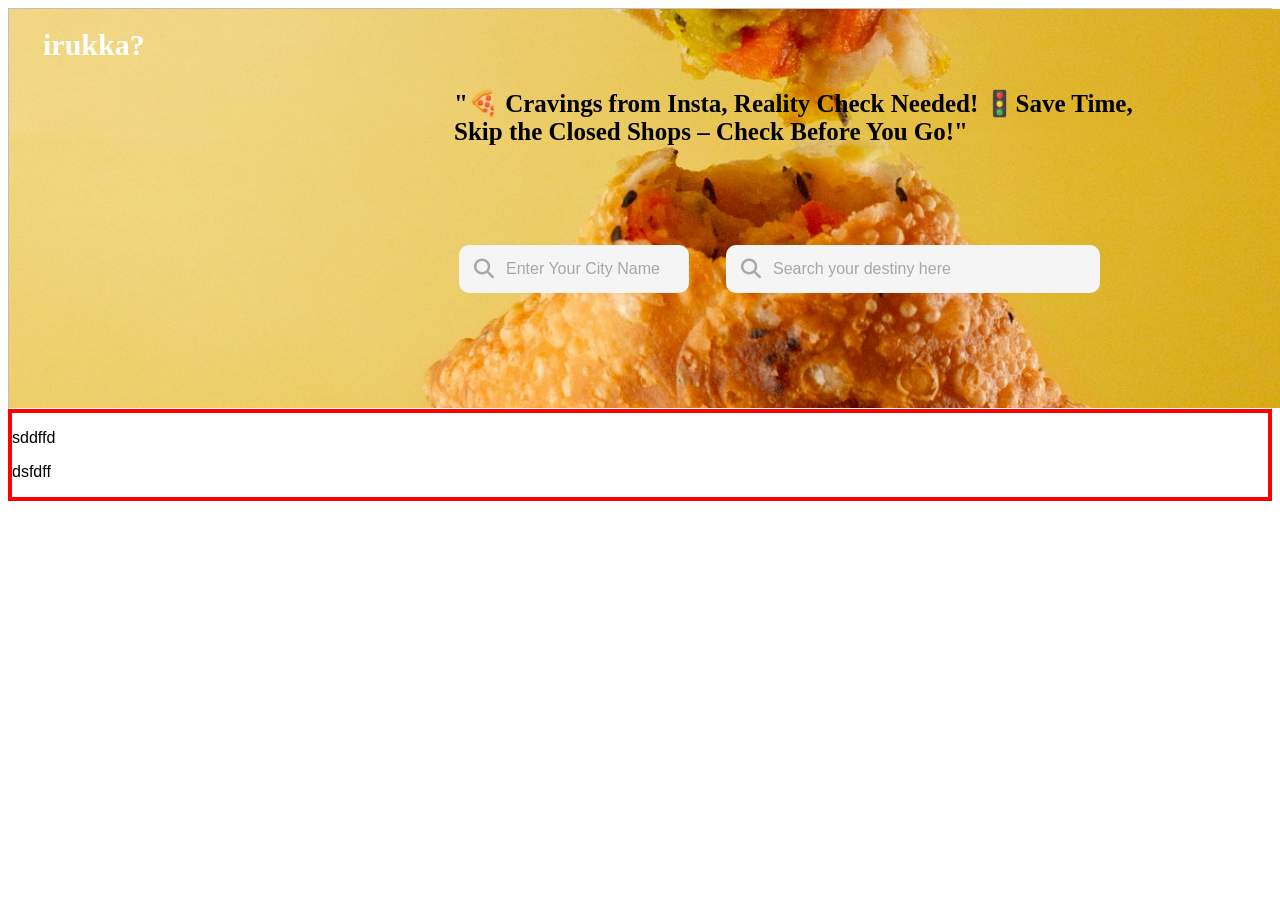
==== main.html @ 750455b7 "Main Page of Irukka Design Started & Half UI is Completed!" ====
<!DOCTYPE html>

<html>

<head>
    <title>Irukka</title>
    <link rel="stylesheet" href="main_style.css">
    <link rel="stylesheet" href="https://cdnjs.cloudflare.com/ajax/libs/font-awesome/6.5.0/css/all.min.css">
</head>

<body>

    <div class="bg_class">

        <div class="upimage">
            <div class="headtitle">irukka?</div>
            <img src="images/9367d22054379d573f917393df0c173ae35a3256.jpg" class="upimg">
            <button class="btntitle">Login</button>
            <div class="mainsenten">"🍕 Cravings from Insta, Reality Check Needed! 🚦Save Time, Skip the Closed Shops – Check Before You Go!"</div>
            <!-- <input class="srcarea" placeholder=""> -->
             <div class="srcarea">
            <i class="fa-solid fa-magnifying-glass"></i>
            <input placeholder="Enter Your City Name">
            </div>

             <div class="srcarea1">
            <i class="fa-solid fa-magnifying-glass"></i>
            <input placeholder="Search your destiny here">
            </div>
        </div>

        <div class="shoplist">
            <p>sddffd</p>
            <p>dsfdff</p>
        </div>

    </div>

</body>

</html>
---- main_style.css ----
body {
  overflow: hidden;
  font-family: Arial;
  position: relative;
}

.bg_class{
    position: relative;
    display: flex;
    flex-direction: column;
}

.upimage{
  border-width: 1px;
  flex: 1;
  border-style: solid;
  border-color: rgb(192,192, 192);
  position: relative;
}

.shoplist{
      flex: 1;
      /* background-color: brown; */
        border-style: solid;
  border-color: red;
  border-width: 4px;
  position: relative;
  margin-top: -4px;
}

.upimg{
  Width : 1520px;
  Height : 399px;
  object-fit:cover;
 }

 .headtitle, .btntitle, .mainsenten, .srcarea, .srcarea1{
   font-family: "Nunito";
   position: absolute;
  }

  .srcarea, .srcarea1{
    width: 200px;
    height: 48px;
    top: 236px;
    left: 450px;
    border-radius: 10px;
    border: 1px;
    background-color: #F5F5F5;
    border-color: #D2D2D2;
    padding: 10px 16px 10px 16px;
    display: flex;
    align-items: center;
    padding: 0 15px;
  }

  .srcarea1{
    width: 344px;
    height: 48px;
    top: 236px;
    left: 717px;
  }

  .srcarea i, .srcarea1 i{
    color: #777;
    font-size: 20px;
  }

  .srcarea input{
    border: none;
    outline: none;
    margin-left: 10px;
    height: 25px;
    width: 178px;
    background-color: #F5F5F5;
    font-size: 16px;
  }

  .srcarea1 input{
    border: none;
    outline: none;
    margin-left: 10px;
    height: 25px;
    width: 500px;
    background-color: #F5F5F5;
    font-size: 16px;
  }

  .srcarea1 ::placeholder, .srcarea1 i, .srcarea i, .srcarea input{
    opacity: 0.60;
  }

  .mainsenten{
    width: 692px;
    height: 79px;
    top: 80px;
    left: 445px;
    color: black;
    font-family: "Nunito";
    font-weight: 700;
    font-style: bold;
    font-size: 25px;
  }

 .headtitle{
  color: white;
   top: 19px;
   left: 34px;
   width: 86px;
   height: 40px;
   font-size: 30px;
   font-weight: 700;
 }

 .btntitle{
   width: 86px;
   height: 48px;
   top: 20px;
   left: 1370px;
   border-radius: 10px;
   border: none;
   padding: 10px;
   gap: 10px;
   background-color: #154617;
   color: #B0EB70;
   font-size: 16px;
   font-weight: 600;
 }
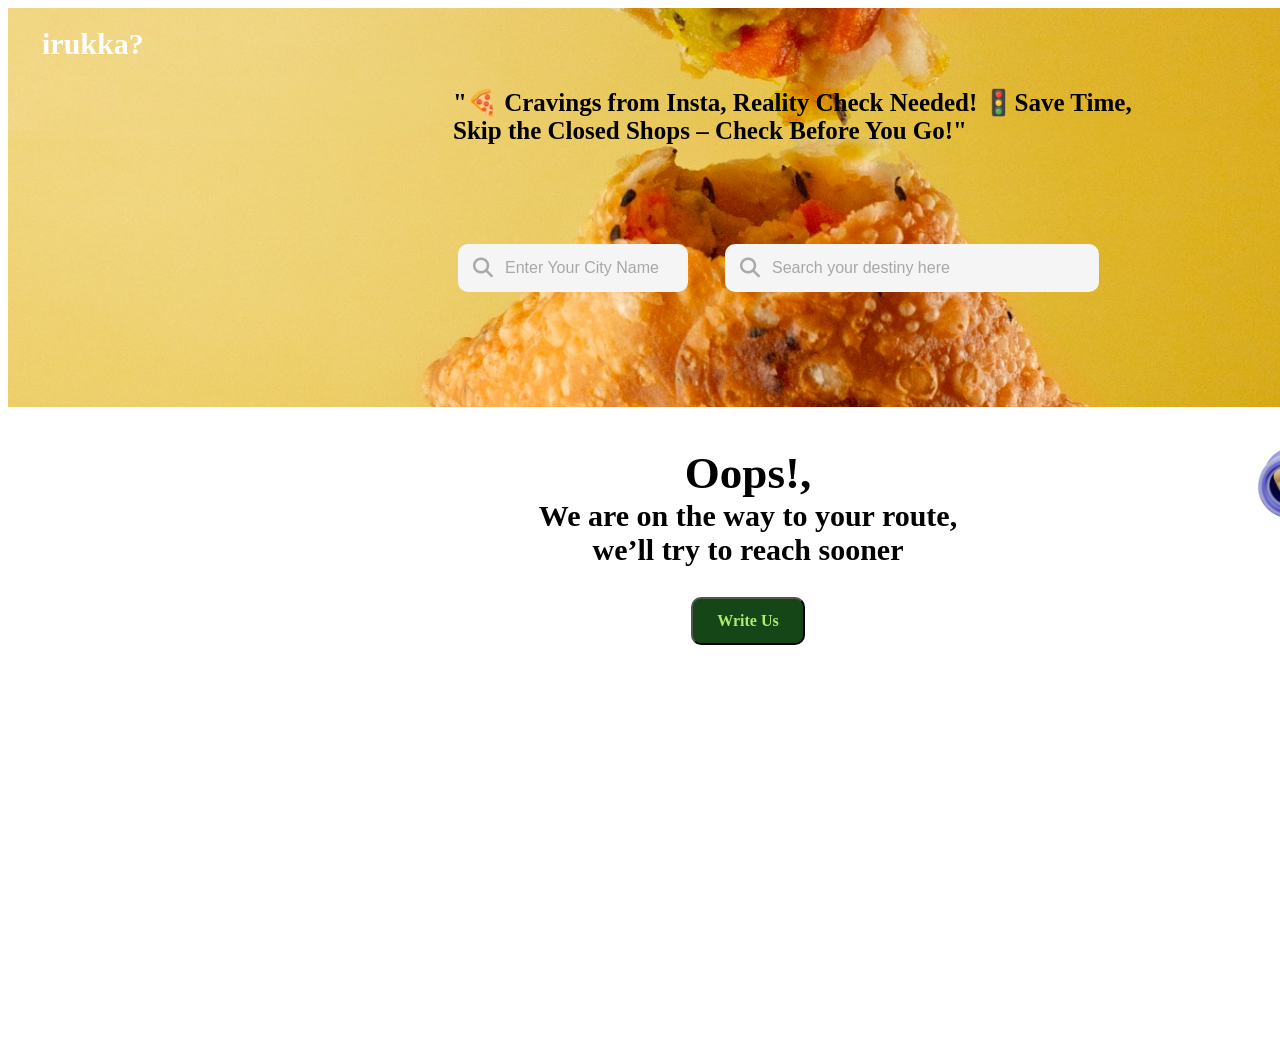
==== commit 2ed18aae: "Main Page 404 Design Completed, when No Shop is available" ====
--- a/main.html
+++ b/main.html
@@ -30,8 +30,17 @@
         </div>
 
         <div class="shoplist">
-            <p>sddffd</p>
-            <p>dsfdff</p>
+           <div class="main_container">
+            
+            <div class="noshopdata">
+                <h2>Oops!,</h2>
+                <p>We are on the way to your route, <br>we’ll try to reach sooner
+            </p>
+               <button class="writeus_btn">Write Us</button>       
+            </div>
+
+            <img src="./images/feb14138168afcca4345533683f89bb42220b2ef.png" class="noresultimg"> 
+            </div> 
         </div>
 
     </div>
--- a/main_style.css
+++ b/main_style.css
@@ -11,19 +11,58 @@
 }
 
 .upimage{
-  border-width: 1px;
-  flex: 1;
-  border-style: solid;
+    flex: 1;
+  /* border-width: 1px; */
+  /* border-style: solid; */
   border-color: rgb(192,192, 192);
   position: relative;
 }
 
+.noresultimg{
+  margin-top: -180px;
+  width: 460px;
+  height: 100%;
+  margin-left: 1180px;
+}
+
+.noshopdata{
+  width: 500px;
+  Height : 299px;
+  margin-top: 40px;
+  font-family: "Nunito";
+  font-weight: 700;
+  font-style: bold;
+  text-align: center;
+  font-size: 30px;
+  margin-left: 490px;
+  position: absolute;
+  /* border: 1px solid blue; */
+}
+
+.writeus_btn{
+  width: 114px;
+  height: 48px;
+  border-radius: 10px;
+  padding: 10px;
+  gap: 10px;
+  background-color: #154617;
+  font-family: "Inter";
+  font-weight: 600;
+  font-size: 16px;
+  margin-top: 30px;
+  color: #B0EB70;
+}
+
+.noshopdata h2, .noshopdata p{
+  margin: 0;
+}
+
 .shoplist{
-      flex: 1;
+  flex: 1;
       /* background-color: brown; */
-        border-style: solid;
+  /* border-style: solid;
   border-color: red;
-  border-width: 4px;
+  border-width: 4px; */
   position: relative;
   margin-top: -4px;
 }
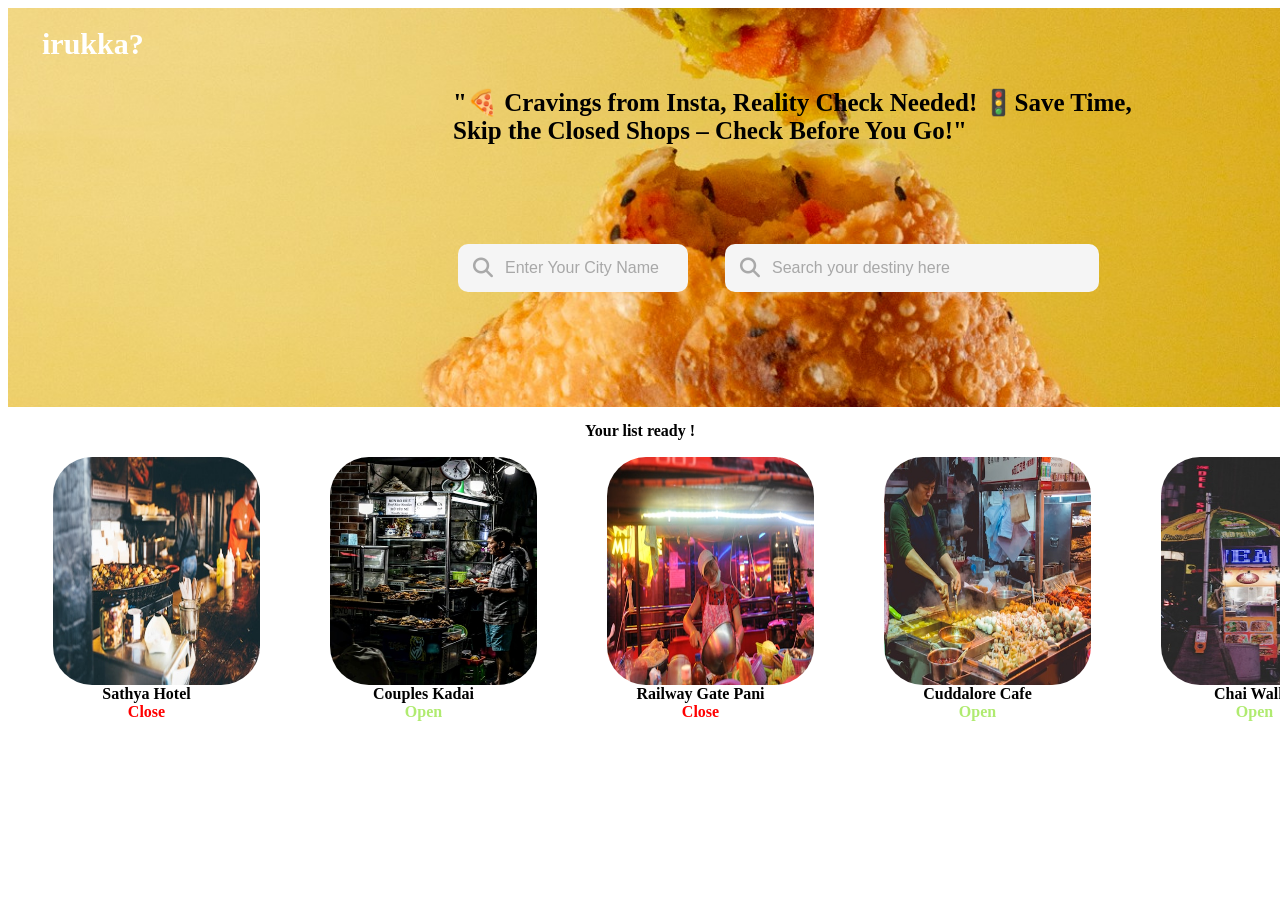
==== commit 8e366ef7: "Shop List display from Main_list.js file using shop_list data, using Js creating html desgin" ====
--- a/main.html
+++ b/main.html
@@ -30,21 +30,33 @@
         </div>
 
         <div class="shoplist">
-           <div class="main_container">
+        
+            <div class="main_container">
             
-            <div class="noshopdata">
+            <!-- <div class="noshopdata">
                 <h2>Oops!,</h2>
                 <p>We are on the way to your route, <br>we’ll try to reach sooner
             </p>
                <button class="writeus_btn">Write Us</button>       
+            
             </div>
 
             <img src="./images/feb14138168afcca4345533683f89bb42220b2ef.png" class="noresultimg"> 
-            </div> 
+  -->
+            <div class="listval">Your list ready !</div>
+
+            <div class="shop_grid" id="shoplist_grid">
+           
+            </div>
+
+
+        </div> 
+        
         </div>
 
     </div>
 
+    <script type="module" src="./Js/main_list.js"></script>
 </body>
 
 </html>
--- a/main_style.css
+++ b/main_style.css
@@ -164,4 +164,68 @@
    color: #B0EB70;
    font-size: 16px;
    font-weight: 600;
- }+ }
+
+ .listval{
+    font-family: "Nunito";
+    font-weight: 900;
+    font-style: bold;
+    font-size: 16px;
+    margin-top: 15px;
+    margin-bottom: 15px;
+    text-align: center;
+ }
+
+ .shop_grid{
+  display: grid;
+  grid-template-columns: repeat(5 ,1fr);
+ }
+
+ .shop_container{
+  padding-bottom: 5px;
+  padding-left: 25px;
+  padding-right: 25px;
+  display: flex;
+  flex-direction: column;
+  /* border-color: red;
+  border-width: 3px;
+  border-style: solid; */
+ }
+
+ .shop_img_container{
+  margin-left: 20px;
+  margin-top: 2px;
+  display: flex;
+  justify-content: center;
+  align-items: center;
+  width: 207px;
+  height: 228px;
+ }
+
+ .shop_imge{
+  /* max-width: 100%; */
+  width: 100%;
+  height: 100%;
+  /* max-height: 100%; */
+  /* margin-left: 40px; */
+  border-radius: 39px;
+ }
+
+ .shop_name,.shop_update, .is_close{
+  font-family: "Nunito";
+  font-weight: 900;
+  font-style: bold;
+  font-size: 16px;
+  /* margin-left: 40px;  */
+  justify-content: center;
+  text-align: center;
+}
+
+ .shop_update
+{
+  color:#B0EB70;
+}
+
+.is_close{
+ color: red;
+}
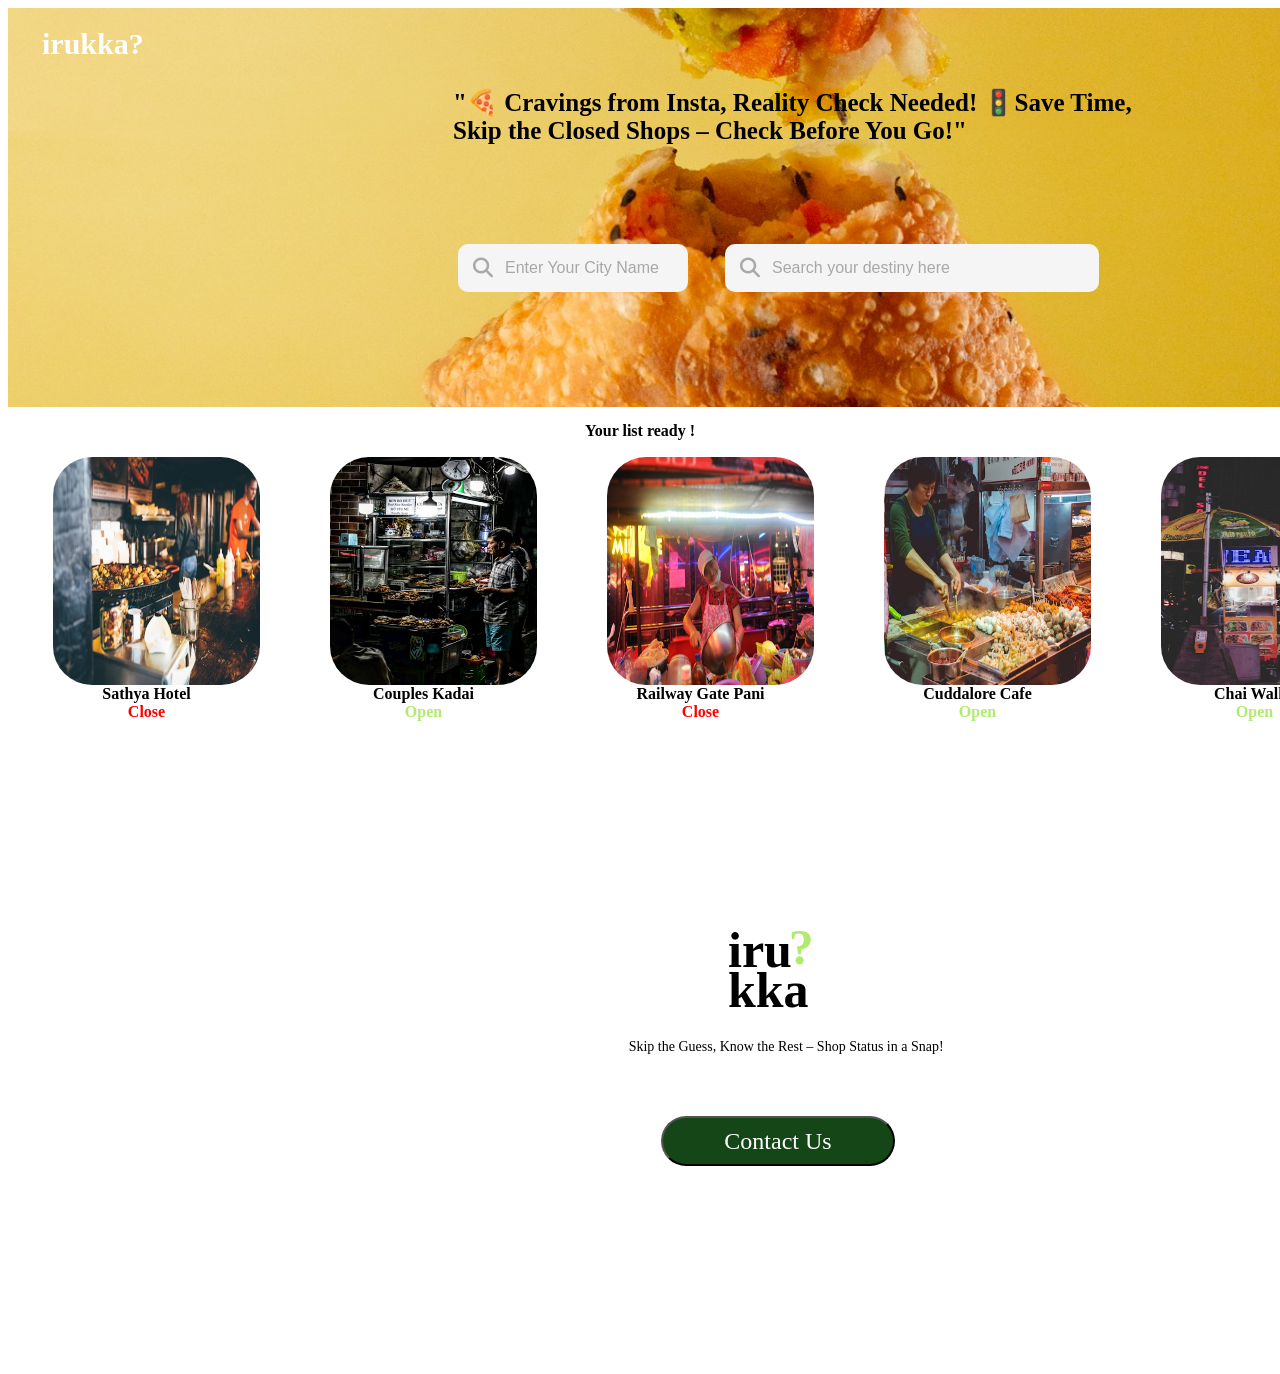
==== commit 2ed99426: "main page pending design completed remainig bottom design and Social Media app logo need to include" ====
--- a/main.html
+++ b/main.html
@@ -47,9 +47,33 @@
 
             <div class="shop_grid" id="shoplist_grid">
            
-            </div>
+            </div> 
 
+          <div class="bottom_design">
+              <div class="textcontainer">
+                    <p class="text1">iru<br>kka</p>
+                    <p class="text2">?</p>
+                    <p class="maintitle">Skip the Guess, Know the Rest – Shop Status in a Snap!</p>
+              </div>
 
+              <button class="contatus">Contact Us</button>
+
+              <!-- <div class="socialmedailink">
+                <div>
+                </div>
+                <div>
+                    <i class="fa-solid fa-magnifying-glass"></i>
+                </div>
+                <div>
+                    <i class="fa-solid fa-magnifying-glass"></i>
+                </div>
+
+             <i class="fa-solid fa-facebook-glass"> </i>
+
+              </div> -->
+          </div>
+        
+        
         </div> 
         
         </div>
--- a/main_style.css
+++ b/main_style.css
@@ -1,7 +1,9 @@
 body {
-  overflow: hidden;
+  overflow-x: hidden;
+  overflow-y: auto;
   font-family: Arial;
   position: relative;
+  padding-bottom: 200px;
 }
 
 .bg_class{
@@ -179,6 +181,7 @@
  .shop_grid{
   display: grid;
   grid-template-columns: repeat(5 ,1fr);
+  row-gap: 30px;
  }
 
  .shop_container{
@@ -229,3 +232,64 @@
 .is_close{
  color: red;
 }
+
+
+.textcontainer{
+  position: absolute;
+  top: 488px;
+  left: 720px;
+  color: black;
+  font-size: 50px;
+  display: flex;
+  font-family: "Nunito";
+  font-style: bold;
+  font-weight: 700;
+}
+
+.maintitle{
+  position: relative;
+  margin-top: 144px;
+  text-align: center;
+  margin-left: -185px;
+  font-family: "Roboto";
+  font-weight: 400;
+  font-size: 14px;
+}
+
+.text1{
+  /* margin: 0; */
+  line-height: 0.8;
+  margin-top: 35px;
+}
+
+
+.text2{
+  margin-left: -20px;
+  margin-top: 23px;
+  color: #B0EB70;
+}
+
+.contatus{
+  width: 234px;
+  height: 50px;
+  margin-top: 390px;
+  margin-left: 653px;
+  border-radius: 30px;
+  padding: 5px 26px 5px 26px;
+  gap: 10px;
+  background-color: #154617;
+  color: white;
+  font-family: "Nunito";
+  font-style:bold;
+  font-size: 24px;
+}
+
+.socialmedailink{
+  border-color: red;
+  border-style: solid;
+  border-width: 1px;
+  display: flex;
+  flex-direction: row;
+  margin-top: 10px;
+  justify-content: space-between;
+}
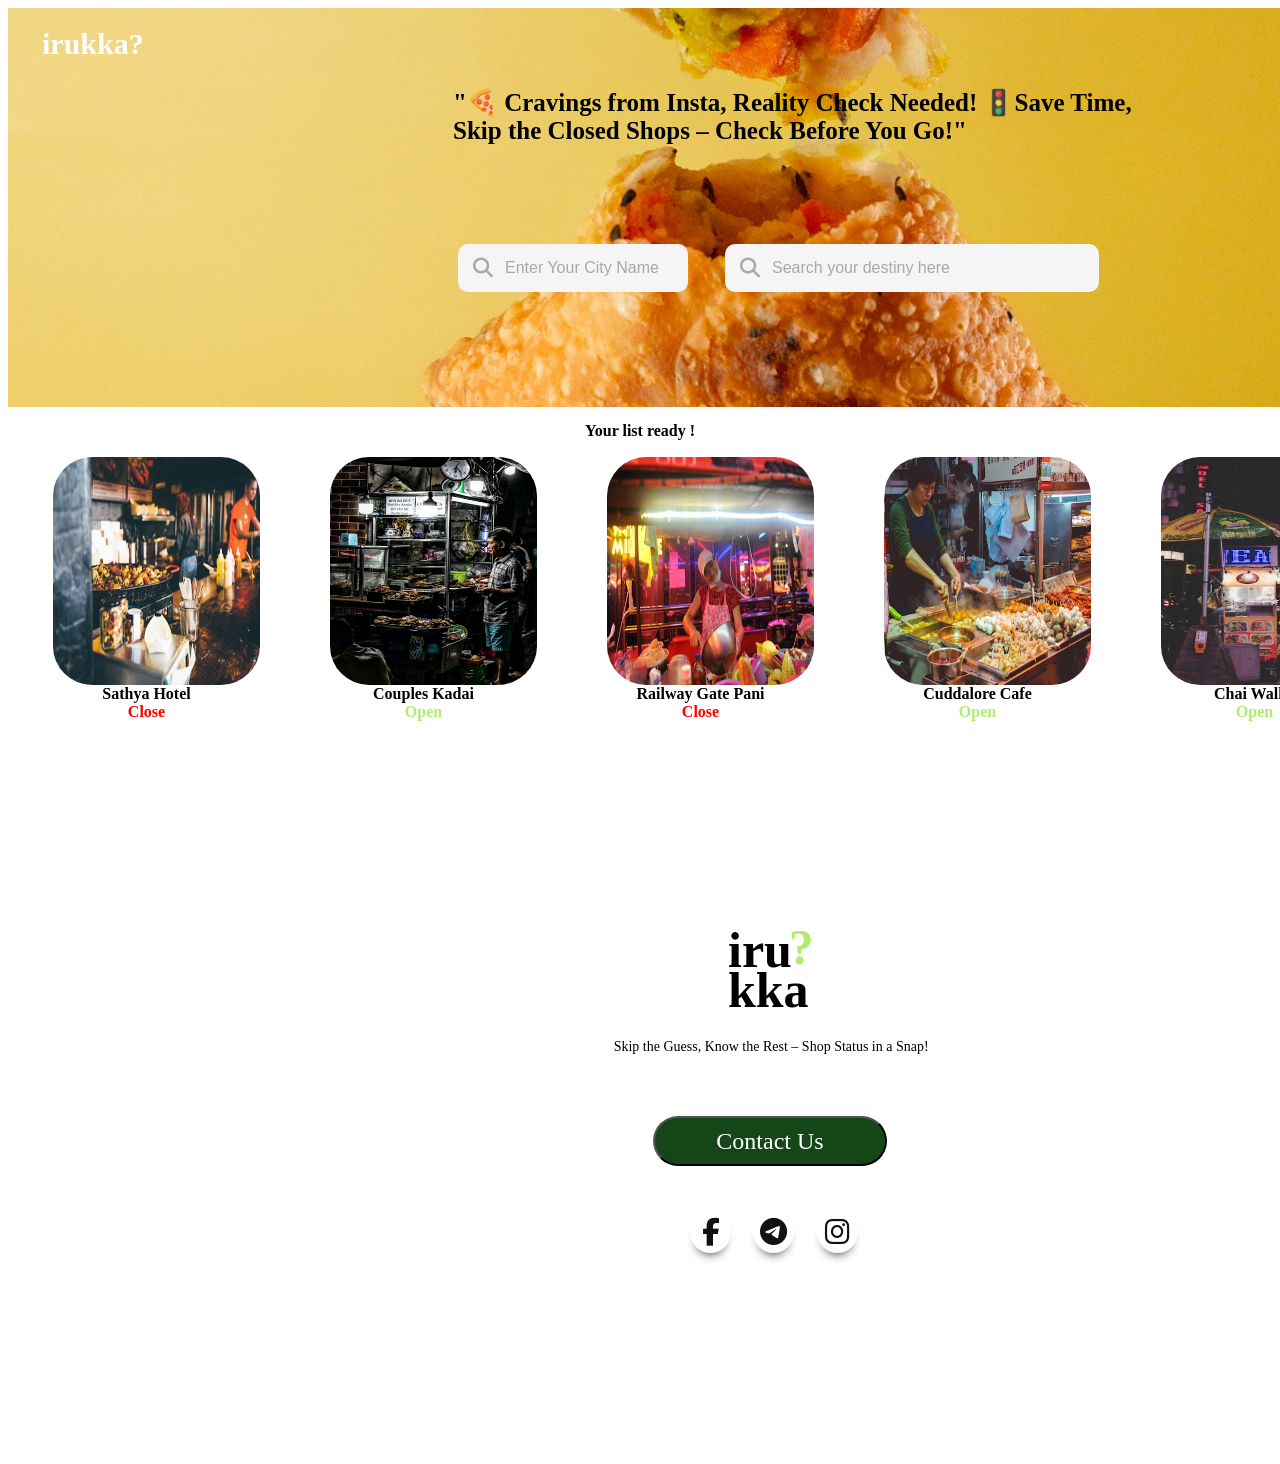
==== commit 2e99a138: "Main Page Design Completed as Per Figma Design in Static Flow\" ====
--- a/main.html
+++ b/main.html
@@ -58,19 +58,18 @@
 
               <button class="contatus">Contact Us</button>
 
-              <!-- <div class="socialmedailink">
-                <div>
-                </div>
-                <div>
-                    <i class="fa-solid fa-magnifying-glass"></i>
-                </div>
-                <div>
-                    <i class="fa-solid fa-magnifying-glass"></i>
-                </div>
+              <div class="socialmedailink">
+                <!-- <div class="facbookhead"> -->
+                   <i class="fa-brands fa-facebook-f"></i>
+                <!-- </div> -->
+                <!-- <div class="telegramhead"> -->
+                    <i class="fa-brands fa-telegram"></i>
+                <!-- </div> -->
+                <!-- <div class="instagramhead"> -->
+                    <i class="fa-brands fa-instagram"></i>
+                <!-- </div> -->
 
-             <i class="fa-solid fa-facebook-glass"> </i>
-
-              </div> -->
+              </div>
           </div>
         
         
--- a/main_style.css
+++ b/main_style.css
@@ -181,7 +181,14 @@
  .shop_grid{
   display: grid;
   grid-template-columns: repeat(5 ,1fr);
-  row-gap: 30px;
+ }
+
+ @media(max-width : 750px) {
+       .shop_grid{
+           display: grid;
+           grid-template-columns: repeat(3 ,1fr);
+           row-gap: 30px;
+      }
  }
 
  .shop_container{
@@ -250,8 +257,8 @@
   position: relative;
   margin-top: 144px;
   text-align: center;
-  margin-left: -185px;
-  font-family: "Roboto";
+  margin-left: -200px;
+  font-family: "Nunito";
   font-weight: 400;
   font-size: 14px;
 }
@@ -273,7 +280,7 @@
   width: 234px;
   height: 50px;
   margin-top: 390px;
-  margin-left: 653px;
+  margin-left: 645px;
   border-radius: 30px;
   padding: 5px 26px 5px 26px;
   gap: 10px;
@@ -285,11 +292,27 @@
 }
 
 .socialmedailink{
-  border-color: red;
-  border-style: solid;
+  /* border-color: red; */
+  /* border-style: solid; */
   border-width: 1px;
-  display: flex;
+  margin-top: 40px;
+ margin-left: 664px;
+  width: 220px;
+  height: 50px;
+  align-content: center;
   flex-direction: row;
-  margin-top: 10px;
-  justify-content: space-between;
-}
+}
+
+.socialmedailink i{
+  font-size: 28px;
+  color: #111;
+  background-color: white;
+  width: 41px;
+  height: 35px;
+  padding-top: 8px;
+  border-radius: 30px;
+  text-align: center;
+  margin-left: 18px;
+  font-weight: normal;
+  box-shadow: 0px 8px 11px -8px black;
+}
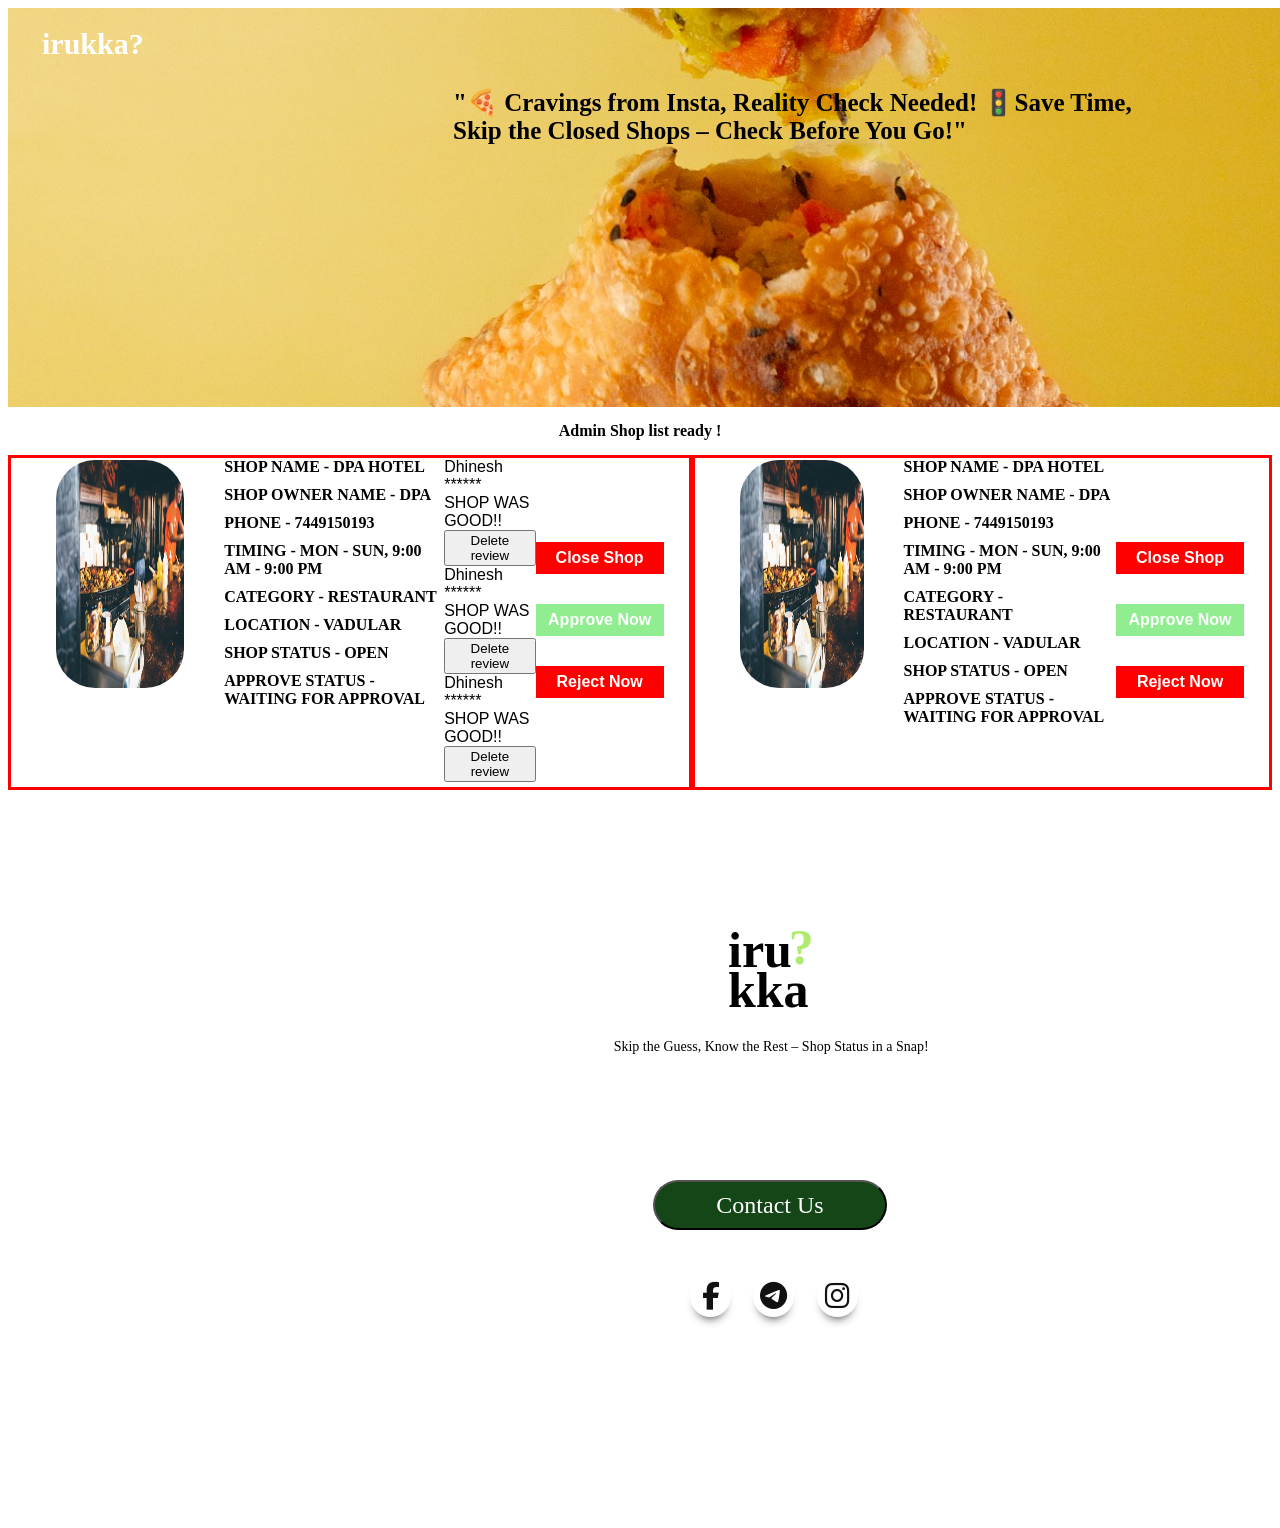
==== commit 4d6ddb13: "Admin page ui and backend connection completed" ====
--- a/main.html
+++ b/main.html
@@ -6,6 +6,8 @@
     <title>Irukka</title>
     <link rel="stylesheet" href="main_style.css">
     <link rel="stylesheet" href="https://cdnjs.cloudflare.com/ajax/libs/font-awesome/6.5.0/css/all.min.css">
+    <meta charset="UTF-8">
+    <meta name="viewport" content="width=device-width, initial-scale=1.0">
 </head>
 
 <body>
@@ -15,18 +17,18 @@
         <div class="upimage">
             <div class="headtitle">irukka?</div>
             <img src="images/9367d22054379d573f917393df0c173ae35a3256.jpg" class="upimg">
-            <button class="btntitle">Login</button>
+            <!-- <button class="btntitle">Login</button> -->
             <div class="mainsenten">"🍕 Cravings from Insta, Reality Check Needed! 🚦Save Time, Skip the Closed Shops – Check Before You Go!"</div>
             <!-- <input class="srcarea" placeholder=""> -->
-             <div class="srcarea">
+             <!-- <div class="srcarea">
             <i class="fa-solid fa-magnifying-glass"></i>
             <input placeholder="Enter Your City Name">
-            </div>
+            </div> -->
 
-             <div class="srcarea1">
+             <!-- <div class="srcarea1">
             <i class="fa-solid fa-magnifying-glass"></i>
             <input placeholder="Search your destiny here">
-            </div>
+            </div> -->
         </div>
 
         <div class="shoplist">
@@ -43,10 +45,98 @@
 
             <img src="./images/feb14138168afcca4345533683f89bb42220b2ef.png" class="noresultimg"> 
   -->
-            <div class="listval">Your list ready !</div>
+            <div class="listval">Admin Shop list ready !</div>
 
             <div class="shop_grid" id="shoplist_grid">
-           
+
+                <div class="shop_container">
+
+                    <div class="shop_img_container">
+                        <img src="./images/shop_list/Sathya_hotal.jpg" class="shop_imge">
+                    </div>
+
+                    <div class="shop_name">
+                        <div>SHOP NAME - DPA HOTEL</div>
+                        <div>SHOP OWNER NAME - DPA</div>
+                        <div>PHONE - 7449150193</div>
+                        <div>TIMING - MON - SUN, 9:00 AM - 9:00 PM </div>
+                        <div>CATEGORY - RESTAURANT</div>
+                        <div>LOCATION - VADULAR</div>
+                        <div>SHOP STATUS - OPEN</div>
+                        <div>APPROVE STATUS - WAITING FOR APPROVAL</div>
+                    </div>
+
+                    <div class="Review_name">
+                        <div>
+                            <div>Dhinesh</div>
+                            <div>******</div>
+                            <div>SHOP WAS GOOD!!</div>
+                            <button>Delete review</button>
+                        </div>
+                        <div>
+                            <div>Dhinesh</div>
+                            <div>******</div>
+                            <div>SHOP WAS GOOD!!</div>
+                            <button>Delete review</button>
+                        </div>
+                         <div>
+                            <div>Dhinesh</div>
+                            <div>******</div>
+                            <div>SHOP WAS GOOD!!</div>
+                            <button>Delete review</button>
+                        </div>
+                    </div>
+
+                    <div class="btn_list">
+                    <button class= "is_close">
+                        Close Shop
+                        </button>
+
+                        <button class= "is_approve">
+                         Approve Now
+                        </button>
+
+                        <button class= "is_reject">
+                         Reject Now
+                        </button>
+</div>
+                    </div>
+
+                     <div class="shop_container">
+
+                    <div class="shop_img_container">
+                        <img src="./images/shop_list/Sathya_hotal.jpg" class="shop_imge">
+                    </div>
+
+                    <div class="shop_name">
+                        <div>SHOP NAME - DPA HOTEL</div>
+                        <div>SHOP OWNER NAME - DPA</div>
+                        <div>PHONE - 7449150193</div>
+                        <div>TIMING - MON - SUN, 9:00 AM - 9:00 PM </div>
+                        <div>CATEGORY - RESTAURANT</div>
+                        <div>LOCATION - VADULAR</div>
+                        <div>SHOP STATUS - OPEN</div>
+                        <div>APPROVE STATUS - WAITING FOR APPROVAL</div>
+                    </div>
+
+                    <div class="btn_list">
+                    <button class= "is_close">
+                        Close Shop
+                        </button>
+
+                        <button class= "is_approve">
+                         Approve Now
+                        </button>
+
+                        <button class= "is_reject">
+                         Reject Now
+                        </button>
+</div>
+                    </div>
+                
+                
+            </div>
+
             </div> 
 
           <div class="bottom_design">
@@ -79,7 +169,7 @@
 
     </div>
 
-    <script type="module" src="./Js/main_list.js"></script>
+    <!-- <script type="module" src="./Js/main_list.js"></script> -->
 </body>
 
 </html>
--- a/main_style.css
+++ b/main_style.css
@@ -179,27 +179,27 @@
  }
 
  .shop_grid{
-  display: grid;
-  grid-template-columns: repeat(5 ,1fr);
- }
-
- @media(max-width : 750px) {
-       .shop_grid{
-           display: grid;
-           grid-template-columns: repeat(3 ,1fr);
-           row-gap: 30px;
-      }
- }
+  display: flex;
+  /* grid-template-columns: repeat(2 ,1fr); */
+  grid-template-columns: repeat(auto-fit, minmax(200px, 1fr));
+ }
+
+@media (max-width: 750px) {
+  .shop_grid {
+    grid-template-columns: repeat(auto-fit, minmax(min(200px, 100%), 1fr));
+    gap: 30px 16px;
+  }
+}
 
  .shop_container{
   padding-bottom: 5px;
   padding-left: 25px;
   padding-right: 25px;
   display: flex;
-  flex-direction: column;
-  /* border-color: red;
+  flex-direction: row;
+  border-color: red;
   border-width: 3px;
-  border-style: solid; */
+  border-style: solid;
  }
 
  .shop_img_container{
@@ -221,25 +221,59 @@
   border-radius: 39px;
  }
 
- .shop_name,.shop_update, .is_close{
+ .shop_name{
   font-family: "Nunito";
   font-weight: 900;
   font-style: bold;
   font-size: 16px;
-  /* margin-left: 40px;  */
+  margin-left: 40px; 
+ /* justify-content: center;  */
+  /* text-align: center;  */
+  display: flex;
+  gap: 10px;
+  flex-direction: column;
+}
+
+.shop_update{
+  font-family: "Nunito";
+  font-weight: 900;
+  font-style: bold;
+  font-size: 16px;
+  margin-left: 50px; 
+ justify-content: center; 
+  text-align: center; 
+}
+
+.is_close, .is_reject, .is_approve {
+  width: 8rem;
+  height: 2rem;
+  background-color: red;
+  color: white;
+  font-family: "Nunito", sans-serif;
+  font-weight: 900;
+  font-size: 16px;
+  display: flex;
+  align-items: center;
   justify-content: center;
-  text-align: center;
+  border: none;
+  cursor: pointer;
+}
+
+.btn_list{
+  display: flex;
+  flex-direction: column;
+  justify-content: center;
+  gap: 30px;
+}
+
+.is_approve{
+  background-color: lightgreen;
 }
 
  .shop_update
 {
   color:#B0EB70;
 }
-
-.is_close{
- color: red;
-}
-
 
 .textcontainer{
   position: absolute;
